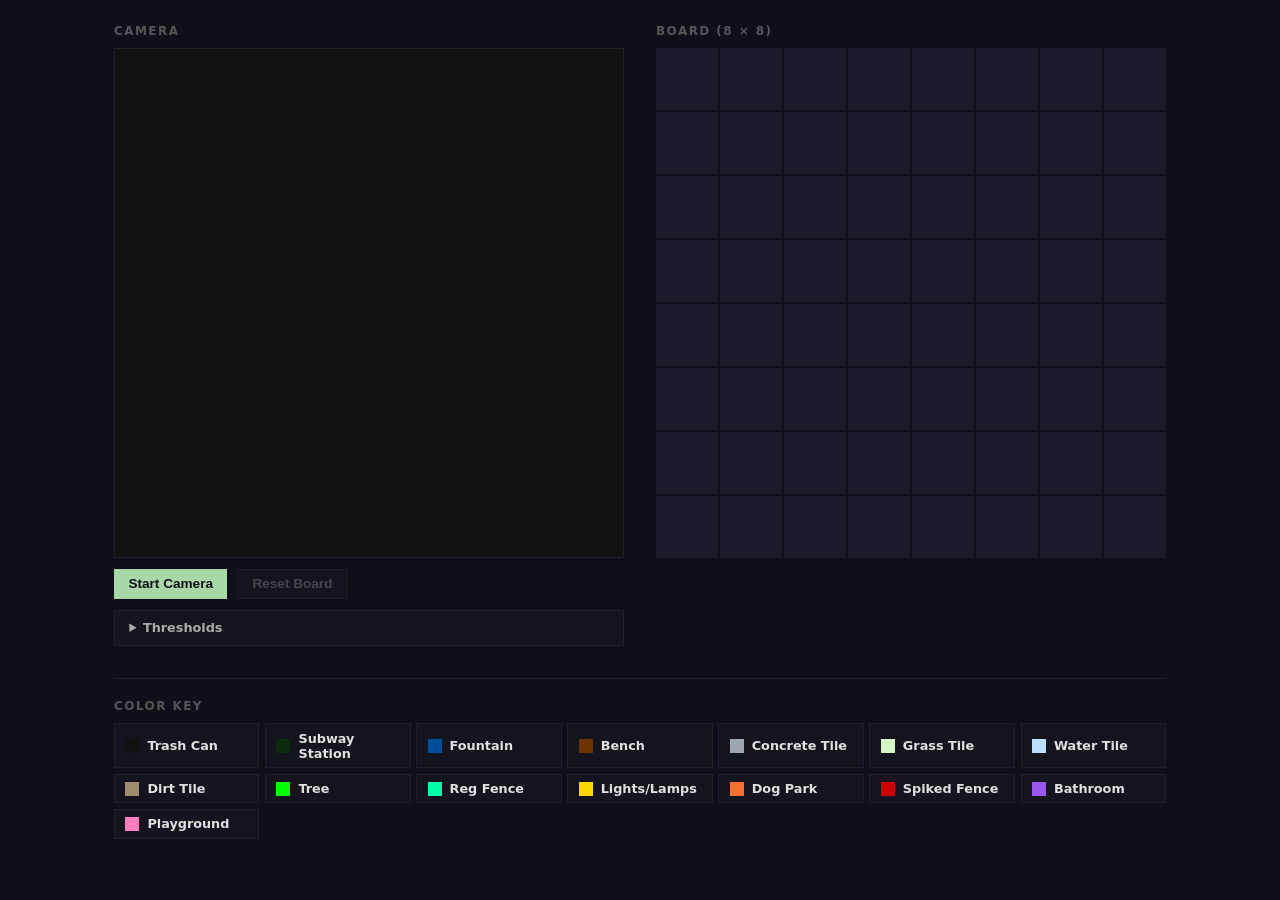
==== detect.html @ ba87933a "restricted color key" ====
<!DOCTYPE html>
<html lang="en">
<head>
    <meta charset="UTF-8">
    <meta name="viewport" content="width=device-width, initial-scale=1.0">
    <title>parkticipation — detect</title>
    <link rel="stylesheet" href="detect.css">
</head>
<body>
    <div class="app">
        <main>
            <section class="camera-section">
                <h2>Camera</h2>
                <div class="camera-container">
                    <video id="video" autoplay playsinline muted></video>
                    <canvas id="overlay" class="overlay"></canvas>
                </div>
                <div class="camera-controls">
                    <button id="startBtn">Start Camera</button>
                    <button id="resetBtn" disabled>Reset Board</button>
                </div>
                <details class="calibration">
                    <summary>Thresholds</summary>
                    <label>
                        Black cutoff
                        <input type="range" id="blackThreshold" min="5" max="80" value="35">
                        <span id="blackVal">35</span>
                    </label>
                    <label>
                        Min saturation
                        <input type="range" id="satThreshold" min="5" max="80" value="30">
                        <span id="satVal">30</span>
                    </label>
                </details>
            </section>

            <section class="board-section">
                <h2>Board (8 × 8)</h2>
                <div id="board" class="board"></div>
            </section>
        </main>

        <section class="legend-section">
            <h2>Color Key</h2>
            <div id="legend" class="legend"></div>
        </section>
    </div>

    <canvas id="sampleCanvas"></canvas>
    <script src="detect.js"></script>
</body>
</html>
---- detect.css ----
*, *::before, *::after { box-sizing: border-box; margin: 0; padding: 0; }

body {
  font-family: system-ui, -apple-system, sans-serif;
  background: #0f0f1a;
  color: #e0e0e0;
  min-height: 100vh;
}

.app {
  max-width: 1100px;
  margin: 0 auto;
  padding: 1.5rem;
}

/* ── Layout ── */
main {
  display: grid;
  grid-template-columns: 1fr 1fr;
  gap: 2rem;
  margin-bottom: 2rem;
}

section h2 {
  font-size: .75rem;
  text-transform: uppercase;
  letter-spacing: .12em;
  color: #555;
  margin-bottom: .65rem;
}

/* ── Camera ── */
.camera-container {
  position: relative;
  width: 100%;
  aspect-ratio: 1;
  background: #111;
  overflow: hidden;
  border: 1px solid #222;
}

#video {
  width: 100%;
  height: 100%;
  object-fit: cover;
  display: block;
}

.overlay {
  position: absolute;
  inset: 0;
  width: 100%;
  height: 100%;
  pointer-events: none;
}

.camera-controls {
  display: flex;
  gap: .6rem;
  margin-top: .65rem;
}

button {
  padding: .4rem .9rem;
  border: none;
  font-size: .85rem;
  font-weight: 600;
  cursor: pointer;
  transition: opacity .15s;
}
button:disabled { opacity: .35; cursor: default; }

#startBtn  { background: #a8d8a8; color: #0f0f1a; }
#resetBtn  { background: #1e1e2e; color: #aaa; border: 1px solid #333; }

.calibration {
  margin-top: .7rem;
  background: #14141f;
  padding: .6rem .9rem;
  font-size: .8rem;
  color: #888;
  border: 1px solid #222;
}
.calibration summary {
  cursor: pointer;
  user-select: none;
  font-weight: 600;
  color: #aaa;
}
.calibration label {
  display: flex;
  align-items: center;
  gap: .5rem;
  margin-top: .5rem;
}
.calibration input[type=range] { flex: 1; }
.calibration span { width: 2ch; text-align: right; }

/* ── Board ── */
.board {
  display: grid;
  grid-template-columns: repeat(8, 1fr);
  gap: 2px;
  aspect-ratio: 1;
}

.board-cell {
  background: #1a1a2a;
  display: flex;
  align-items: center;
  justify-content: center;
  overflow: hidden;
  transition: background .1s;
}

.board-cell.active {
  background: var(--cell-color);
}

.cell-label {
  font-size: clamp(.4rem, 1vw, .62rem);
  font-weight: 700;
  text-align: center;
  color: #fff;
  text-shadow: 0 0 4px rgba(0,0,0,.8);
  line-height: 1.1;
  padding: 1px;
  word-break: break-word;
}

/* ── Legend ── */
.legend-section {
  border-top: 1px solid #1e1e2e;
  padding-top: 1.25rem;
}

.legend {
  display: grid;
  grid-template-columns: repeat(auto-fill, minmax(140px, 1fr));
  gap: .35rem;
}

.legend-item {
  display: flex;
  align-items: center;
  gap: .5rem;
  background: #14141f;
  padding: .4rem .65rem;
  font-size: .8rem;
  border: 1px solid #1e1e2e;
}

.swatch {
  width: 14px;
  height: 14px;
  flex-shrink: 0;
  background: var(--swatch-color);
}

.legend-label { font-weight: 600; }

/* ── Utility ── */
#sampleCanvas { display: none; }

@media (max-width: 680px) {
  main { grid-template-columns: 1fr; }
}
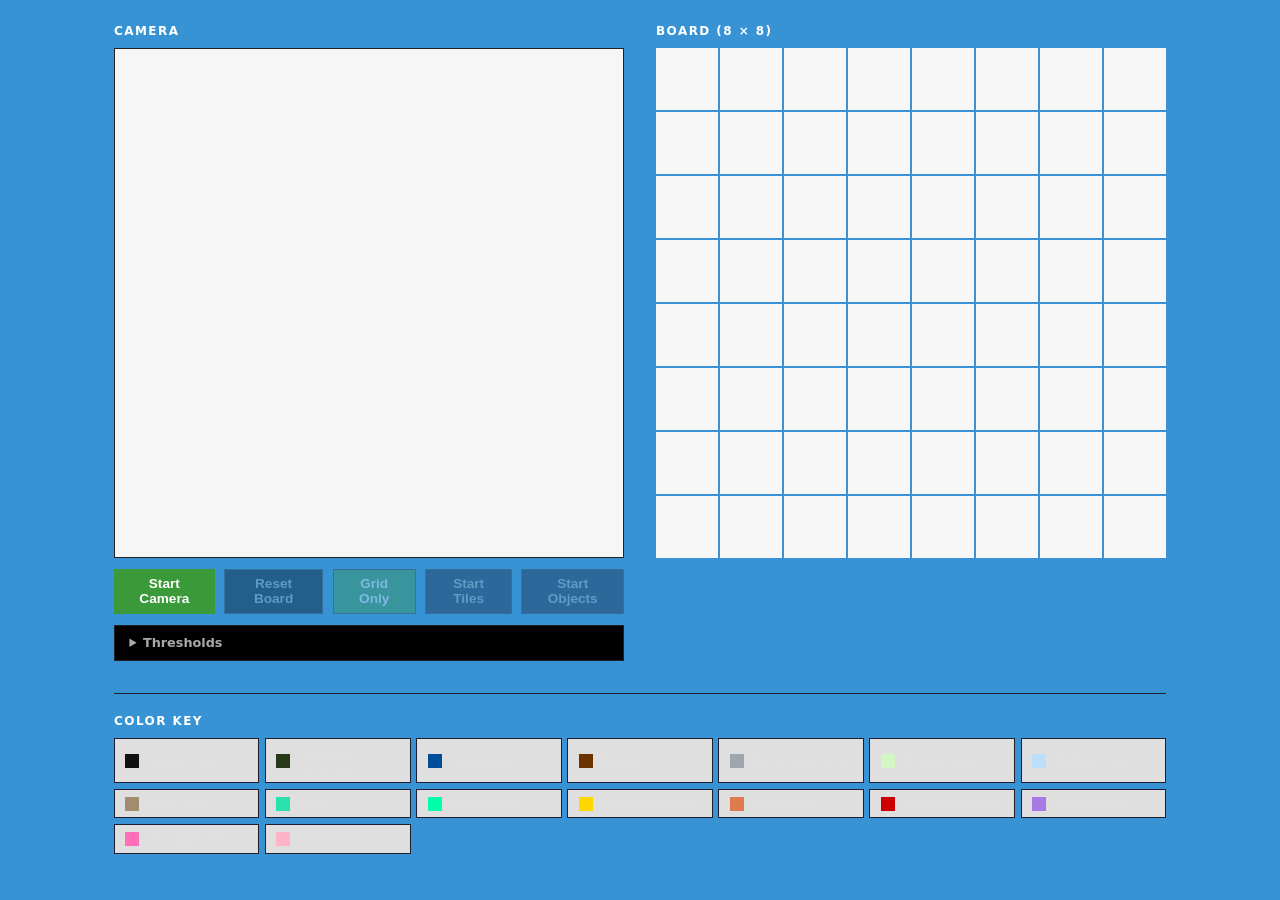
==== commit 705d7670: "color detection updates" ====
--- a/detect.html
+++ b/detect.html
@@ -18,9 +18,22 @@
                 <div class="camera-controls">
                     <button id="startBtn">Start Camera</button>
                     <button id="resetBtn" disabled>Reset Board</button>
+                    <button id="toggleBtn" disabled class="active">Grid Only</button>
+                    <button id="tilesBtn" disabled>Start Tiles</button>
+                    <button id="objectsBtn" disabled>Start Objects</button>
                 </div>
                 <details class="calibration">
                     <summary>Thresholds</summary>
+                    <label>
+                        Brightness
+                        <input type="range" id="brightnessSlider" min="80" max="300" value="100">
+                        <span id="brightnessVal">100</span>%
+                    </label>
+                    <label>
+                        Contrast
+                        <input type="range" id="contrastSlider" min="80" max="300" value="100">
+                        <span id="contrastVal">100</span>%
+                    </label>
                     <label>
                         Black cutoff
                         <input type="range" id="blackThreshold" min="5" max="80" value="35">
--- a/detect.css
+++ b/detect.css
@@ -2,7 +2,7 @@
 
 body {
   font-family: system-ui, -apple-system, sans-serif;
-  background: #0f0f1a;
+  background: #3893D5;
   color: #e0e0e0;
   min-height: 100vh;
 }
@@ -25,7 +25,7 @@
   font-size: .75rem;
   text-transform: uppercase;
   letter-spacing: .12em;
-  color: #555;
+  color: #ffffff;
   margin-bottom: .65rem;
 }
 
@@ -34,7 +34,7 @@
   position: relative;
   width: 100%;
   aspect-ratio: 1;
-  background: #111;
+  background: #f6f6f6;
   overflow: hidden;
   border: 1px solid #222;
 }
@@ -70,12 +70,18 @@
 }
 button:disabled { opacity: .35; cursor: default; }
 
-#startBtn  { background: #a8d8a8; color: #0f0f1a; }
-#resetBtn  { background: #1e1e2e; color: #aaa; border: 1px solid #333; }
+#startBtn  { background: #3a9a3a; color: #ffffff; }
+#resetBtn  { background: #000000; color: #aaa; border: 1px solid #333; }
+#toggleBtn  { background: #1a1a2e; color: #aaa; border: 1px solid #333; }
+#toggleBtn.active  { background: #3a9a3a; color: #ffffff; }
+#tilesBtn   { background: #1a1a2e; color: #aaa; border: 1px solid #333; }
+#tilesBtn.active   { background: #2a6496; color: #ffffff; }
+#objectsBtn { background: #1a1a2e; color: #aaa; border: 1px solid #333; }
+#objectsBtn.active { background: #7b3f9e; color: #ffffff; }
 
 .calibration {
   margin-top: .7rem;
-  background: #14141f;
+  background: #000000;
   padding: .6rem .9rem;
   font-size: .8rem;
   color: #888;
@@ -96,16 +102,14 @@
 .calibration input[type=range] { flex: 1; }
 .calibration span { width: 2ch; text-align: right; }
 
-/* ── Board ── */
 .board {
   display: grid;
-  grid-template-columns: repeat(8, 1fr);
   gap: 2px;
   aspect-ratio: 1;
 }
 
 .board-cell {
-  background: #1a1a2a;
+  background: #f6f6f6;
   display: flex;
   align-items: center;
   justify-content: center;
@@ -122,7 +126,7 @@
   font-weight: 700;
   text-align: center;
   color: #fff;
-  text-shadow: 0 0 4px rgba(0,0,0,.8);
+  text-shadow: 0 0 4px rgba(236, 236, 236, 0.8);
   line-height: 1.1;
   padding: 1px;
   word-break: break-word;
@@ -144,7 +148,7 @@
   display: flex;
   align-items: center;
   gap: .5rem;
-  background: #14141f;
+  background: #dfdfdf;
   padding: .4rem .65rem;
   font-size: .8rem;
   border: 1px solid #1e1e2e;
@@ -159,7 +163,6 @@
 
 .legend-label { font-weight: 600; }
 
-/* ── Utility ── */
 #sampleCanvas { display: none; }
 
 @media (max-width: 680px) {
